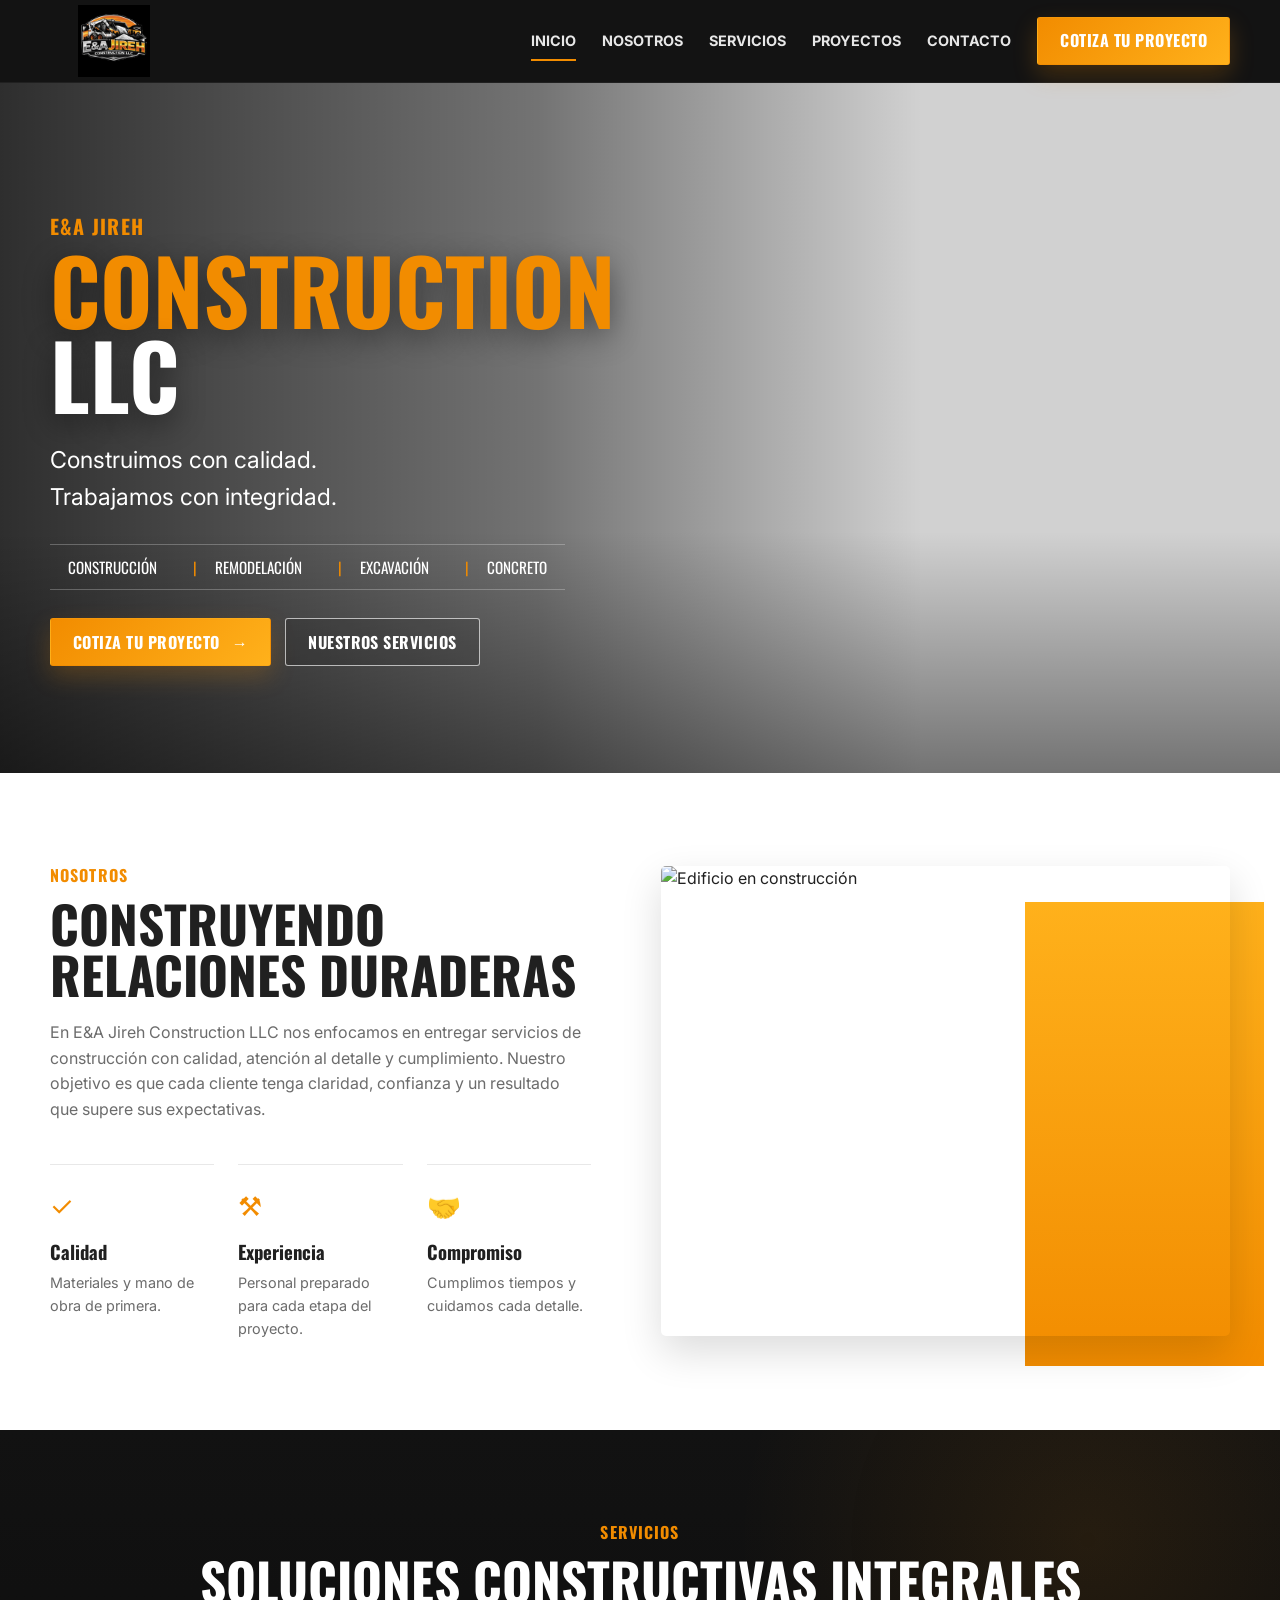
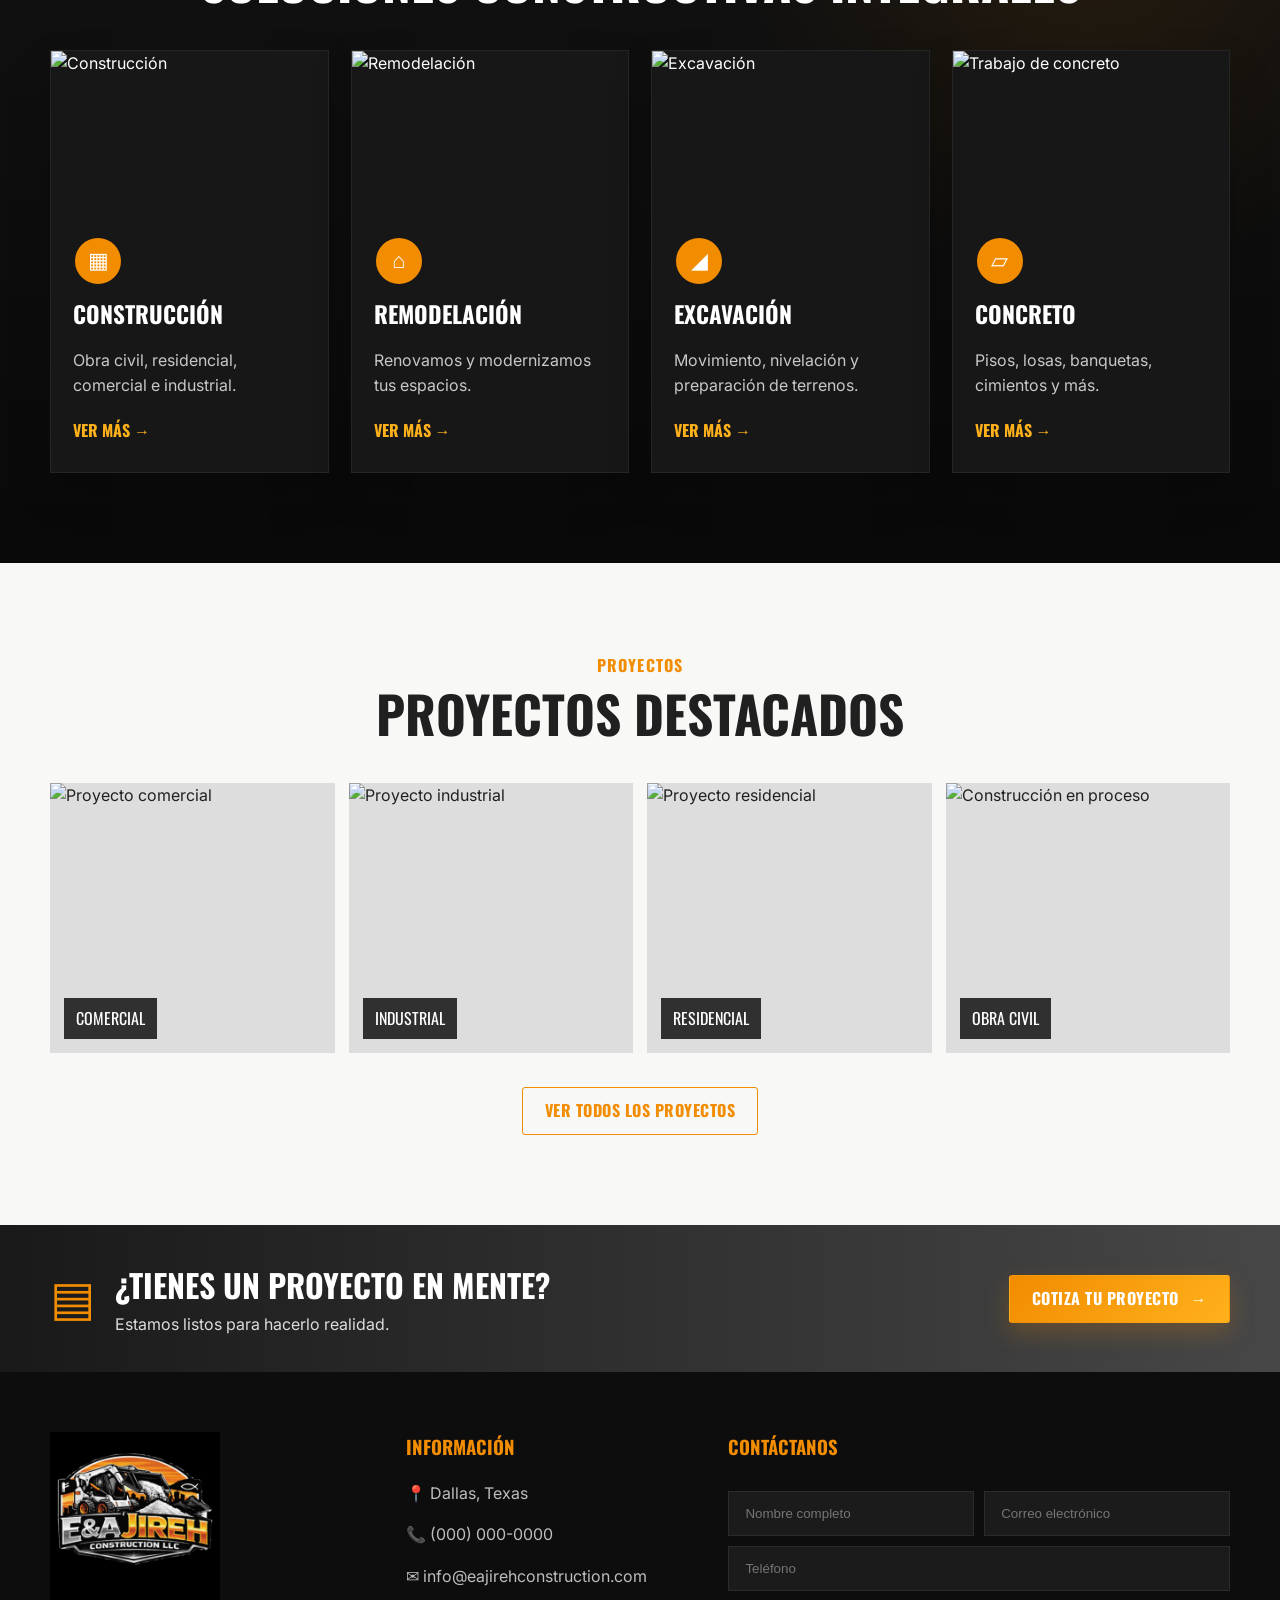
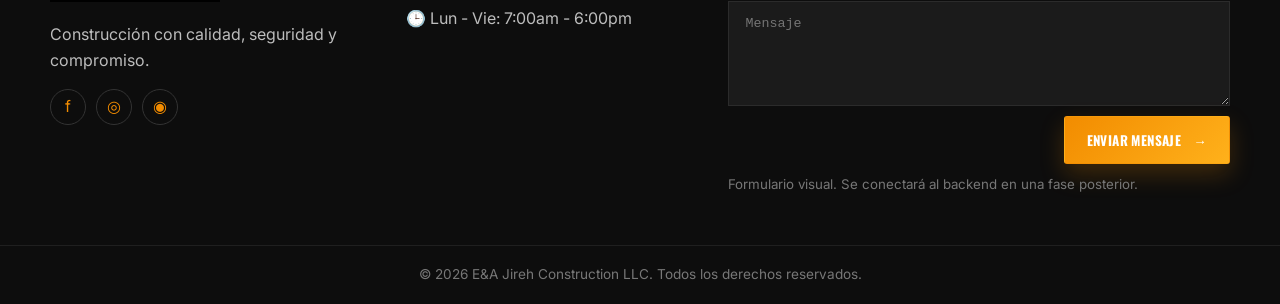
==== ea-jireh-home/index.html @ 02d4d5bc "Add files via upload" ====
<!DOCTYPE html>
<html lang="es">
<head>
  <meta charset="UTF-8">
  <meta name="viewport" content="width=device-width, initial-scale=1.0">
  <meta name="description" content="E&A Jireh Construction LLC - Construcción, remodelación, excavación y concreto.">
  <title>E&A Jireh Construction LLC</title>
  <link rel="preconnect" href="https://fonts.googleapis.com">
  <link rel="preconnect" href="https://fonts.gstatic.com" crossorigin>
  <link href="https://fonts.googleapis.com/css2?family=Inter:wght@400;500;600;700&family=Oswald:wght@500;600;700&display=swap" rel="stylesheet">
  <link rel="stylesheet" href="assets/css/main.css">
</head>
<body>
  <header class="site-header" id="inicio">
    <div class="container nav-wrap">
      <a href="#inicio" class="brand" aria-label="E&A Jireh Construction LLC">
        <img src="assets/images/logo.jpg" alt="E&A Jireh Construction LLC">
      </a>

      <button class="menu-toggle" aria-label="Abrir menú" aria-expanded="false">
        <span></span><span></span><span></span>
      </button>

      <nav class="main-nav">
        <a href="#inicio" class="active">Inicio</a>
        <a href="#nosotros">Nosotros</a>
        <a href="#servicios">Servicios</a>
        <a href="#proyectos">Proyectos</a>
        <a href="#contacto">Contacto</a>
        <a href="#contacto" class="btn btn-primary nav-cta">Cotiza tu proyecto</a>
      </nav>
    </div>
  </header>

  <main>
    <section class="hero">
      <div class="hero-overlay"></div>
      <div class="container hero-content">
        <p class="eyebrow">E&A Jireh</p>
        <h1><span>Construction</span> LLC</h1>
        <p class="hero-copy">Construimos con calidad.<br>Trabajamos con integridad.</p>

        <div class="hero-tags">
          <span>Construcción</span>
          <span>Remodelación</span>
          <span>Excavación</span>
          <span>Concreto</span>
        </div>

        <div class="hero-actions">
          <a class="btn btn-primary" href="#contacto">Cotiza tu proyecto <span>→</span></a>
          <a class="btn btn-outline" href="#servicios">Nuestros servicios</a>
        </div>
      </div>
    </section>

    <section class="section about" id="nosotros">
      <div class="container split">
        <div class="about-copy">
          <span class="section-kicker">Nosotros</span>
          <h2>Construyendo relaciones duraderas</h2>
          <p>
            En E&A Jireh Construction LLC nos enfocamos en entregar servicios de construcción
            con calidad, atención al detalle y cumplimiento. Nuestro objetivo es que cada cliente
            tenga claridad, confianza y un resultado que supere sus expectativas.
          </p>

          <div class="benefits">
            <article>
              <div class="icon">✓</div>
              <h3>Calidad</h3>
              <p>Materiales y mano de obra de primera.</p>
            </article>
            <article>
              <div class="icon">⚒</div>
              <h3>Experiencia</h3>
              <p>Personal preparado para cada etapa del proyecto.</p>
            </article>
            <article>
              <div class="icon">🤝</div>
              <h3>Compromiso</h3>
              <p>Cumplimos tiempos y cuidamos cada detalle.</p>
            </article>
          </div>
        </div>

        <div class="about-media">
          <img src="https://images.unsplash.com/photo-1503387762-592deb58ef4e?auto=format&fit=crop&w=1400&q=85" alt="Edificio en construcción">
        </div>
      </div>
    </section>

    <section class="section services" id="servicios">
      <div class="container">
        <div class="section-head light">
          <span class="section-kicker">Servicios</span>
          <h2>Soluciones constructivas integrales</h2>
        </div>

        <div class="service-grid">
          <article class="service-card">
            <img src="https://images.unsplash.com/photo-1487958449943-2429e8be8625?auto=format&fit=crop&w=1000&q=85" alt="Construcción">
            <div class="service-body">
              <span class="service-icon">▦</span>
              <h3>Construcción</h3>
              <p>Obra civil, residencial, comercial e industrial.</p>
              <a href="#contacto">Ver más →</a>
            </div>
          </article>

          <article class="service-card">
            <img src="https://images.unsplash.com/photo-1556912167-f556f1f39fdf?auto=format&fit=crop&w=1000&q=85" alt="Remodelación">
            <div class="service-body">
              <span class="service-icon">⌂</span>
              <h3>Remodelación</h3>
              <p>Renovamos y modernizamos tus espacios.</p>
              <a href="#contacto">Ver más →</a>
            </div>
          </article>

          <article class="service-card">
            <img src="https://images.unsplash.com/photo-1579412690850-bd41cd0af397?auto=format&fit=crop&w=1000&q=85" alt="Excavación">
            <div class="service-body">
              <span class="service-icon">◢</span>
              <h3>Excavación</h3>
              <p>Movimiento, nivelación y preparación de terrenos.</p>
              <a href="#contacto">Ver más →</a>
            </div>
          </article>

          <article class="service-card">
            <img src="https://images.unsplash.com/photo-1581094288338-2314dddb7ece?auto=format&fit=crop&w=1000&q=85" alt="Trabajo de concreto">
            <div class="service-body">
              <span class="service-icon">▱</span>
              <h3>Concreto</h3>
              <p>Pisos, losas, banquetas, cimientos y más.</p>
              <a href="#contacto">Ver más →</a>
            </div>
          </article>
        </div>
      </div>
    </section>

    <section class="section projects" id="proyectos">
      <div class="container">
        <div class="section-head">
          <span class="section-kicker">Proyectos</span>
          <h2>Proyectos destacados</h2>
        </div>

        <div class="project-grid">
          <figure>
            <img src="https://images.unsplash.com/photo-1486406146926-c627a92ad1ab?auto=format&fit=crop&w=1000&q=85" alt="Proyecto comercial">
            <figcaption>Comercial</figcaption>
          </figure>
          <figure>
            <img src="https://images.unsplash.com/photo-1565008447742-97f6f38c985c?auto=format&fit=crop&w=1000&q=85" alt="Proyecto industrial">
            <figcaption>Industrial</figcaption>
          </figure>
          <figure>
            <img src="https://images.unsplash.com/photo-1600585154340-be6161a56a0c?auto=format&fit=crop&w=1000&q=85" alt="Proyecto residencial">
            <figcaption>Residencial</figcaption>
          </figure>
          <figure>
            <img src="https://images.unsplash.com/photo-1504307651254-35680f356dfd?auto=format&fit=crop&w=1000&q=85" alt="Construcción en proceso">
            <figcaption>Obra civil</figcaption>
          </figure>
        </div>

        <div class="center">
          <a href="#contacto" class="btn btn-outline-dark">Ver todos los proyectos</a>
        </div>
      </div>
    </section>

    <section class="cta-strip">
      <div class="container cta-content">
        <div>
          <span class="cta-icon">▤</span>
          <div>
            <h2>¿Tienes un proyecto en mente?</h2>
            <p>Estamos listos para hacerlo realidad.</p>
          </div>
        </div>
        <a href="#contacto" class="btn btn-primary">Cotiza tu proyecto <span>→</span></a>
      </div>
    </section>
  </main>

  <footer class="footer" id="contacto">
    <div class="container footer-grid">
      <div class="footer-brand">
        <img src="assets/images/logo.jpg" alt="E&A Jireh Construction LLC">
        <p>
          Construcción con calidad, seguridad y compromiso.
        </p>
        <div class="socials">
          <a href="#" aria-label="Facebook">f</a>
          <a href="#" aria-label="Instagram">◎</a>
          <a href="#" aria-label="WhatsApp">◉</a>
        </div>
      </div>

      <div class="footer-info">
        <h3>Información</h3>
        <p>📍 Dallas, Texas</p>
        <p>📞 (000) 000-0000</p>
        <p>✉ info@eajirehconstruction.com</p>
        <p>🕒 Lun - Vie: 7:00am - 6:00pm</p>
      </div>

      <form class="contact-form" id="contactForm">
        <h3>Contáctanos</h3>
        <div class="form-row">
          <input type="text" name="nombre" placeholder="Nombre completo" required>
          <input type="email" name="email" placeholder="Correo electrónico" required>
        </div>
        <input type="tel" name="telefono" placeholder="Teléfono">
        <textarea name="mensaje" placeholder="Mensaje" rows="5" required></textarea>
        <button class="btn btn-primary" type="submit">Enviar mensaje <span>→</span></button>
        <small class="form-note" id="formNote">Formulario visual. Se conectará al backend en una fase posterior.</small>
      </form>
    </div>

    <div class="copyright">
      © <span id="year"></span> E&A Jireh Construction LLC. Todos los derechos reservados.
    </div>
  </footer>

  <script src="assets/js/main.js"></script>
</body>
</html>
---- ea-jireh-home/assets/css/main.css ----
:root {
  --primary: #f28c00;
  --primary-2: #ffb11b;
  --dark: #0b0b0b;
  --dark-2: #151515;
  --dark-3: #202020;
  --text: #202020;
  --muted: #6c6c6c;
  --light: #f5f5f3;
  --white: #fff;
  --line: #e8e8e8;
  --radius: 14px;
  --shadow: 0 16px 40px rgba(0,0,0,.14);
  --container: 1180px;
}

* { box-sizing: border-box; }
html { scroll-behavior: smooth; }
body {
  margin: 0;
  font-family: "Inter", sans-serif;
  color: var(--text);
  background: var(--white);
  line-height: 1.6;
}
img { max-width: 100%; display: block; }
a { color: inherit; text-decoration: none; }
.container { width: min(var(--container), calc(100% - 40px)); margin-inline: auto; }

.site-header {
  position: sticky;
  top: 0;
  z-index: 100;
  background: rgba(10,10,10,.96);
  border-bottom: 1px solid rgba(255,255,255,.06);
  backdrop-filter: blur(10px);
}
.nav-wrap {
  min-height: 82px;
  display: flex;
  align-items: center;
  justify-content: space-between;
  gap: 24px;
}
.brand img {
  width: 128px;
  max-height: 72px;
  object-fit: contain;
}
.main-nav {
  display: flex;
  align-items: center;
  gap: 26px;
}
.main-nav > a:not(.btn) {
  color: rgba(255,255,255,.9);
  font-weight: 700;
  font-size: .9rem;
  text-transform: uppercase;
  position: relative;
}
.main-nav > a:not(.btn)::after {
  content: "";
  position: absolute;
  left: 0;
  right: 100%;
  bottom: -8px;
  height: 2px;
  background: var(--primary);
  transition: .25s ease;
}
.main-nav > a:not(.btn):hover::after,
.main-nav > a.active::after { right: 0; }

.menu-toggle {
  display: none;
  width: 44px;
  height: 44px;
  border: 0;
  background: transparent;
  padding: 8px;
}
.menu-toggle span {
  display: block;
  height: 2px;
  margin: 6px 0;
  background: #fff;
}

.btn {
  display: inline-flex;
  align-items: center;
  justify-content: center;
  gap: 12px;
  min-height: 48px;
  padding: 0 22px;
  border-radius: 3px;
  font-family: "Oswald", sans-serif;
  font-weight: 700;
  text-transform: uppercase;
  letter-spacing: .03em;
  border: 1px solid transparent;
  cursor: pointer;
  transition: .25s ease;
}
.btn-primary {
  color: #fff;
  background: linear-gradient(135deg, var(--primary), var(--primary-2));
  box-shadow: 0 10px 24px rgba(242,140,0,.22);
}
.btn-primary:hover { transform: translateY(-2px); filter: brightness(1.05); }
.btn-outline {
  color: #fff;
  border-color: rgba(255,255,255,.65);
  background: rgba(0,0,0,.12);
}
.btn-outline:hover { border-color: var(--primary); color: var(--primary-2); }
.btn-outline-dark { border-color: var(--primary); color: var(--primary); }
.btn-outline-dark:hover { background: var(--primary); color: #fff; }

.hero {
  position: relative;
  min-height: 690px;
  display: grid;
  align-items: center;
  background:
    linear-gradient(90deg, rgba(0,0,0,.82) 0%, rgba(0,0,0,.55) 42%, rgba(0,0,0,.18) 72%),
    url("https://images.unsplash.com/photo-1581094794329-c8112a89af12?auto=format&fit=crop&w=2000&q=88") center/cover no-repeat;
  color: #fff;
}
.hero-overlay {
  position: absolute;
  inset: 0;
  background: linear-gradient(180deg, transparent 65%, rgba(0,0,0,.45));
}
.hero-content { position: relative; z-index: 2; padding-block: 90px; }
.eyebrow, .section-kicker {
  font-family: "Oswald", sans-serif;
  color: var(--primary);
  font-weight: 700;
  text-transform: uppercase;
  letter-spacing: .07em;
}
.hero .eyebrow { font-size: 1.25rem; margin-bottom: 4px; }
.hero h1 {
  margin: 0;
  max-width: 760px;
  font-family: "Oswald", sans-serif;
  font-size: clamp(3rem, 7vw, 6.5rem);
  line-height: .95;
  text-transform: uppercase;
  text-shadow: 0 8px 30px rgba(0,0,0,.45);
}
.hero h1 span { color: var(--primary); display: block; }
.hero-copy { font-size: 1.45rem; margin: 26px 0 20px; }
.hero-tags {
  display: flex;
  flex-wrap: wrap;
  gap: 0;
  margin: 28px 0;
  border-top: 1px solid rgba(255,255,255,.25);
  border-bottom: 1px solid rgba(255,255,255,.25);
  width: fit-content;
}
.hero-tags span {
  padding: 10px 18px;
  font-family: "Oswald", sans-serif;
  font-size: .95rem;
  text-transform: uppercase;
}
.hero-tags span + span::before {
  content: "|";
  color: var(--primary);
  margin-right: 18px;
}
.hero-actions { display: flex; gap: 14px; flex-wrap: wrap; }

.section { padding: 90px 0; }
.split {
  display: grid;
  grid-template-columns: 1fr 1.05fr;
  align-items: center;
  gap: 70px;
}
.about-copy h2,
.section-head h2 {
  font-family: "Oswald", sans-serif;
  font-size: clamp(2.1rem, 4vw, 3.35rem);
  line-height: 1;
  text-transform: uppercase;
  margin: 8px 0 20px;
}
.about-copy > p { color: var(--muted); max-width: 640px; }
.about-media { position: relative; }
.about-media::after {
  content: "";
  position: absolute;
  right: -34px;
  top: 36px;
  bottom: -30px;
  width: 42%;
  background: linear-gradient(180deg, var(--primary-2), var(--primary));
  z-index: -1;
}
.about-media img {
  width: 100%;
  height: 470px;
  object-fit: cover;
  border-radius: 5px;
  box-shadow: var(--shadow);
}
.benefits {
  display: grid;
  grid-template-columns: repeat(3, 1fr);
  gap: 24px;
  margin-top: 42px;
}
.benefits article { border-top: 1px solid var(--line); padding-top: 20px; }
.benefits .icon { color: var(--primary); font-size: 1.7rem; }
.benefits h3 { margin: 8px 0 4px; font-family: "Oswald", sans-serif; }
.benefits p { margin: 0; color: var(--muted); font-size: .9rem; }

.services {
  background:
    radial-gradient(circle at 85% 15%, rgba(242,140,0,.09), transparent 28%),
    linear-gradient(180deg, #121212, #090909);
  color: #fff;
}
.section-head { text-align: center; margin-bottom: 44px; }
.section-head.light h2 { color: #fff; }
.service-grid {
  display: grid;
  grid-template-columns: repeat(4, 1fr);
  gap: 22px;
}
.service-card {
  background: #171717;
  border: 1px solid rgba(255,255,255,.06);
  overflow: hidden;
  box-shadow: 0 20px 40px rgba(0,0,0,.18);
  transition: .25s ease;
}
.service-card:hover { transform: translateY(-7px); border-color: rgba(242,140,0,.5); }
.service-card img { width: 100%; height: 210px; object-fit: cover; }
.service-body { padding: 26px 22px 28px; position: relative; }
.service-icon {
  position: absolute;
  left: 20px;
  top: -27px;
  width: 54px;
  height: 54px;
  display: grid;
  place-items: center;
  border-radius: 50%;
  background: var(--primary);
  color: #fff;
  font-size: 1.35rem;
  border: 4px solid #171717;
}
.service-body h3 {
  font-family: "Oswald", sans-serif;
  text-transform: uppercase;
  font-size: 1.45rem;
  margin: 8px 0 8px;
}
.service-body p { color: #c8c8c8; min-height: 54px; }
.service-body a {
  color: var(--primary-2);
  font-family: "Oswald", sans-serif;
  text-transform: uppercase;
  font-weight: 700;
}

.projects { background: #f8f8f6; }
.project-grid {
  display: grid;
  grid-template-columns: repeat(4, 1fr);
  gap: 14px;
}
.project-grid figure { margin: 0; position: relative; overflow: hidden; background: #ddd; }
.project-grid img {
  width: 100%;
  height: 270px;
  object-fit: cover;
  transition: .35s ease;
}
.project-grid figcaption {
  position: absolute;
  left: 14px;
  bottom: 14px;
  background: rgba(0,0,0,.78);
  color: #fff;
  padding: 8px 12px;
  font-family: "Oswald", sans-serif;
  text-transform: uppercase;
}
.project-grid figure:hover img { transform: scale(1.05); }
.center { text-align: center; margin-top: 34px; }

.cta-strip {
  background:
    linear-gradient(90deg, rgba(0,0,0,.9), rgba(0,0,0,.72)),
    url("https://images.unsplash.com/photo-1504917595217-d4dc5ebe6122?auto=format&fit=crop&w=1800&q=80") center/cover;
  color: #fff;
  padding: 34px 0;
}
.cta-content {
  display: flex;
  align-items: center;
  justify-content: space-between;
  gap: 24px;
}
.cta-content > div { display: flex; align-items: center; gap: 20px; }
.cta-icon { color: var(--primary); font-size: 3rem; }
.cta-content h2 {
  margin: 0;
  font-family: "Oswald", sans-serif;
  text-transform: uppercase;
  font-size: 2rem;
}
.cta-content p { margin: 2px 0 0; color: #ddd; }

.footer {
  background: #0d0d0d;
  color: #fff;
  padding-top: 60px;
}
.footer-grid {
  display: grid;
  grid-template-columns: .9fr .8fr 1.5fr;
  gap: 55px;
  align-items: start;
}
.footer-brand img { width: 170px; margin-bottom: 20px; }
.footer-brand p, .footer-info p { color: #bdbdbd; }
.footer h3 {
  color: var(--primary);
  font-family: "Oswald", sans-serif;
  text-transform: uppercase;
  margin-top: 0;
}
.socials { display: flex; gap: 10px; }
.socials a {
  width: 36px; height: 36px; display: grid; place-items: center;
  border: 1px solid #333; color: var(--primary); border-radius: 50%;
}
.contact-form input,
.contact-form textarea {
  width: 100%;
  border: 1px solid #2b2b2b;
  background: #1b1b1b;
  color: #fff;
  padding: 14px 16px;
  outline: none;
}
.contact-form input:focus,
.contact-form textarea:focus { border-color: var(--primary); }
.form-row { display: grid; grid-template-columns: 1fr 1fr; gap: 10px; }
.contact-form { display: grid; gap: 10px; }
.contact-form .btn { justify-self: end; }
.form-note { color: #777; }
.copyright {
  text-align: center;
  color: #777;
  font-size: .85rem;
  border-top: 1px solid #1f1f1f;
  margin-top: 50px;
  padding: 18px;
}

@media (max-width: 980px) {
  .menu-toggle { display: block; }
  .main-nav {
    display: none;
    position: absolute;
    top: 82px;
    left: 0; right: 0;
    background: #101010;
    padding: 20px;
    flex-direction: column;
    align-items: stretch;
  }
  .main-nav.open { display: flex; }
  .nav-cta { margin-top: 5px; }
  .split { grid-template-columns: 1fr; gap: 45px; }
  .about-media::after { display: none; }
  .service-grid { grid-template-columns: repeat(2, 1fr); }
  .project-grid { grid-template-columns: repeat(2, 1fr); }
  .footer-grid { grid-template-columns: 1fr 1fr; }
  .contact-form { grid-column: 1 / -1; }
}

@media (max-width: 680px) {
  .container { width: min(100% - 28px, var(--container)); }
  .brand img { width: 105px; }
  .hero { min-height: 620px; }
  .hero-content { padding-block: 70px; }
  .hero-copy { font-size: 1.1rem; }
  .hero-tags { display: grid; width: 100%; grid-template-columns: 1fr 1fr; }
  .hero-tags span { padding-left: 0; }
  .hero-tags span + span::before { display: none; }
  .section { padding: 68px 0; }
  .benefits { grid-template-columns: 1fr; }
  .about-media img { height: 340px; }
  .service-grid,
  .project-grid,
  .footer-grid,
  .form-row { grid-template-columns: 1fr; }
  .project-grid img { height: 240px; }
  .cta-content { flex-direction: column; align-items: flex-start; }
  .cta-content h2 { font-size: 1.6rem; }
  .contact-form .btn { justify-self: stretch; }
}
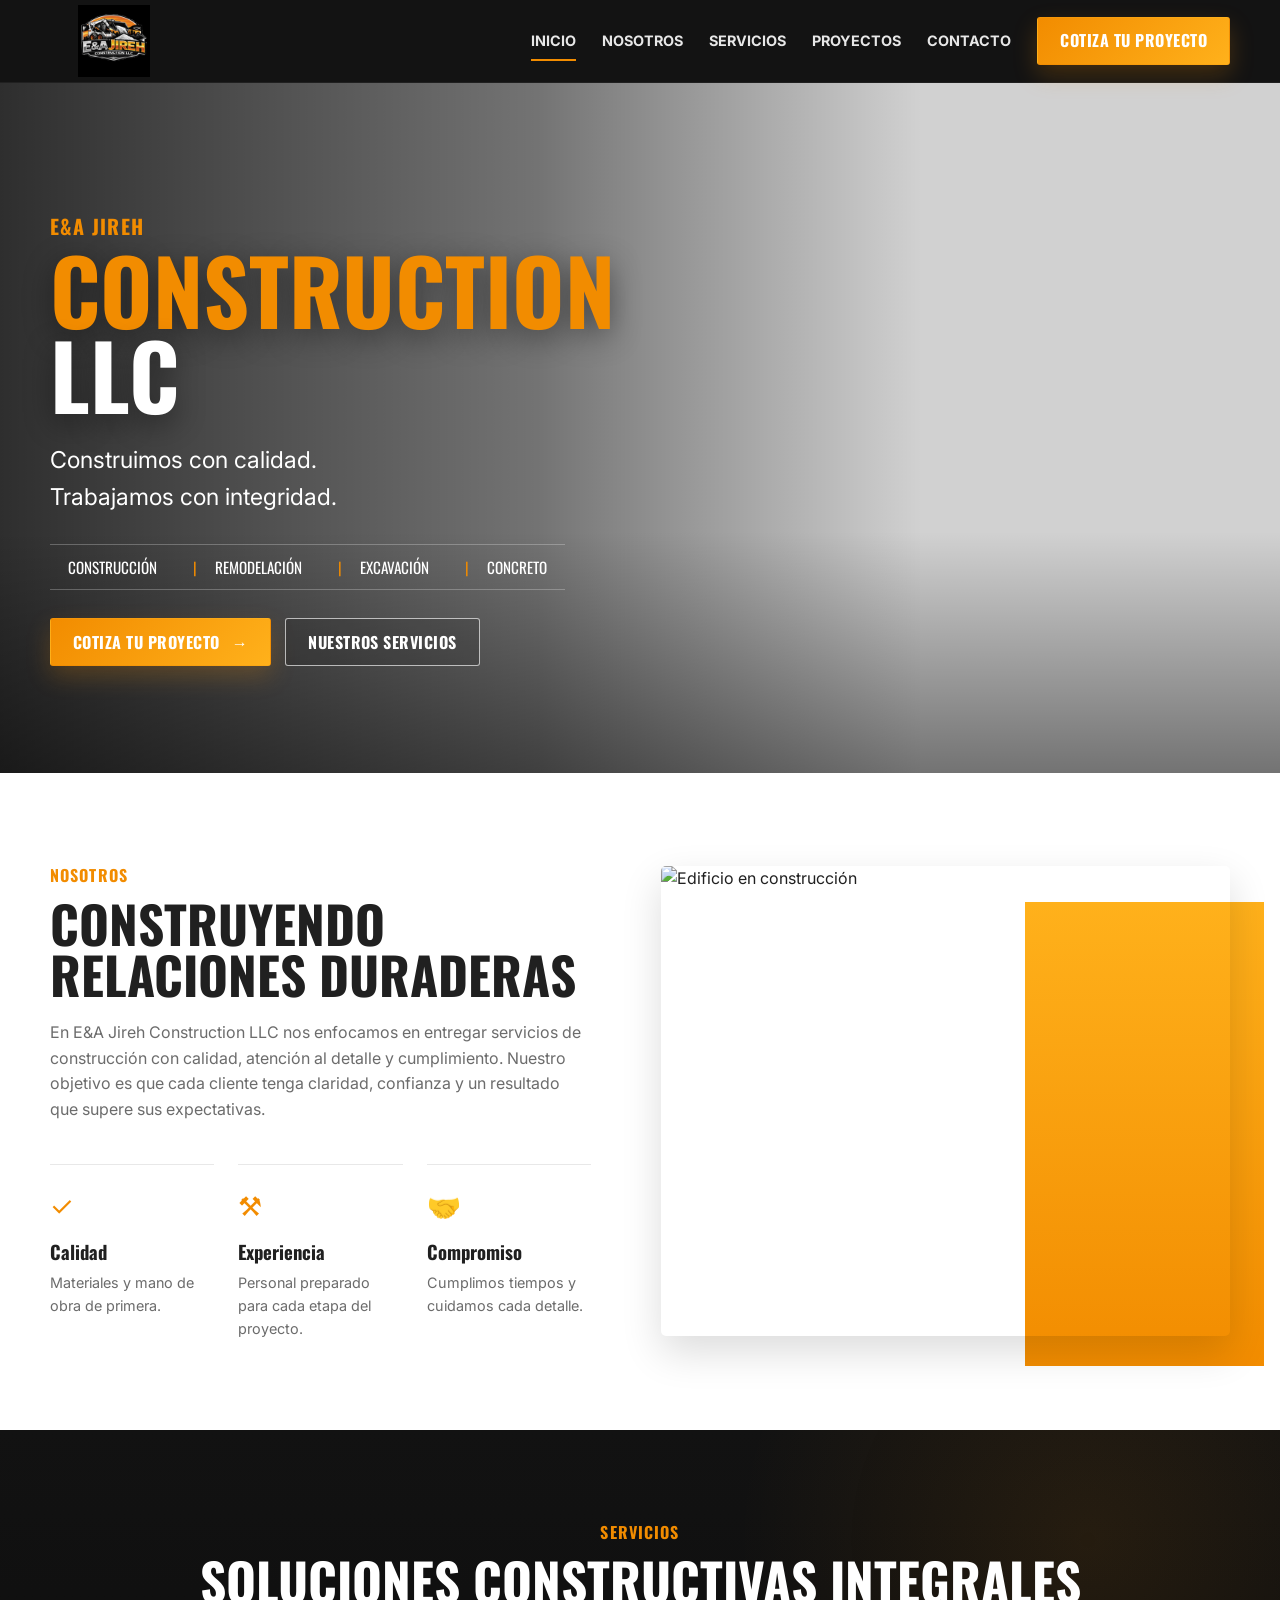
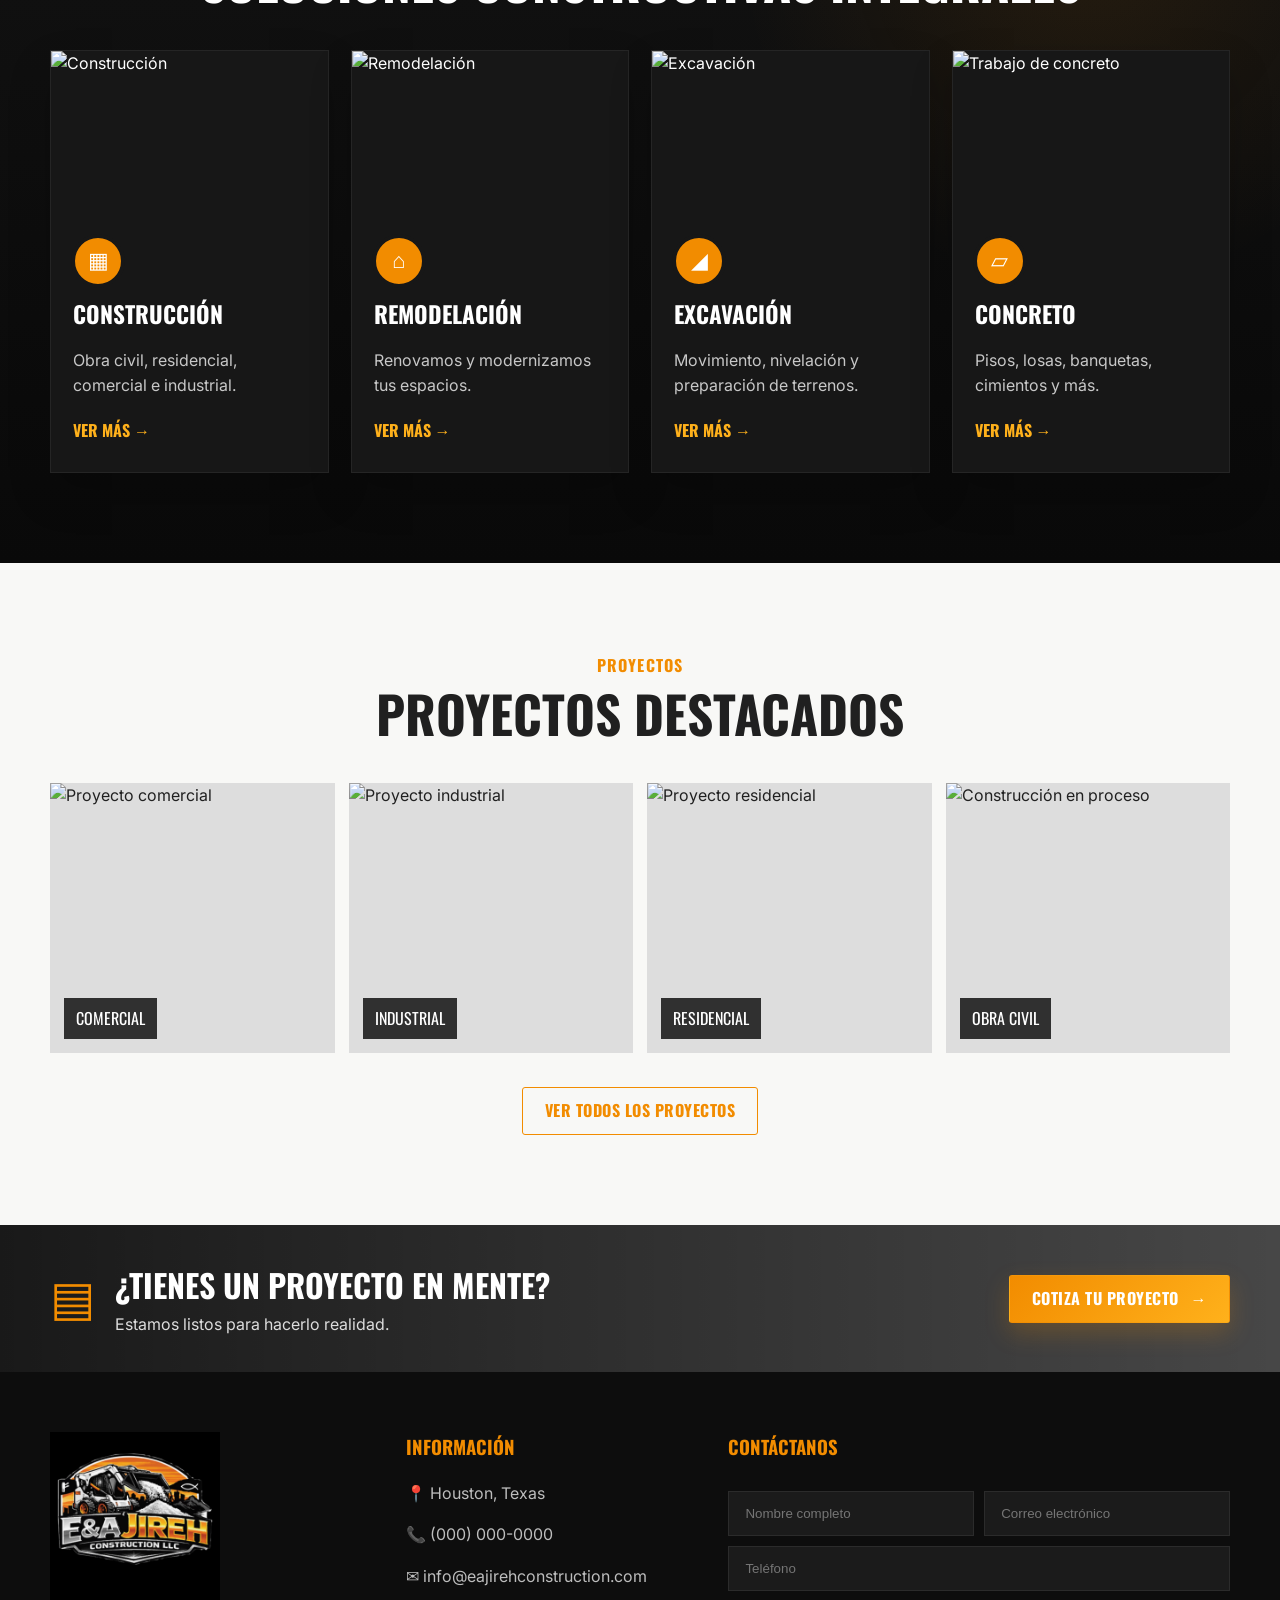
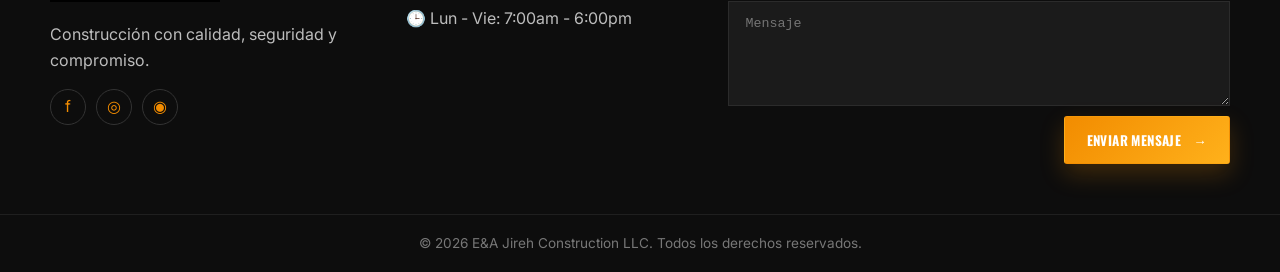
==== commit f4adc43d: "Add files via upload" ====
--- a/ea-jireh-home/index.html
+++ b/ea-jireh-home/index.html
@@ -203,7 +203,7 @@
 
       <div class="footer-info">
         <h3>Información</h3>
-        <p>📍 Dallas, Texas</p>
+        <p>📍 Houston, Texas</p>
         <p>📞 (000) 000-0000</p>
         <p>✉ info@eajirehconstruction.com</p>
         <p>🕒 Lun - Vie: 7:00am - 6:00pm</p>
@@ -218,7 +218,7 @@
         <input type="tel" name="telefono" placeholder="Teléfono">
         <textarea name="mensaje" placeholder="Mensaje" rows="5" required></textarea>
         <button class="btn btn-primary" type="submit">Enviar mensaje <span>→</span></button>
-        <small class="form-note" id="formNote">Formulario visual. Se conectará al backend en una fase posterior.</small>
+        
       </form>
     </div>
 
